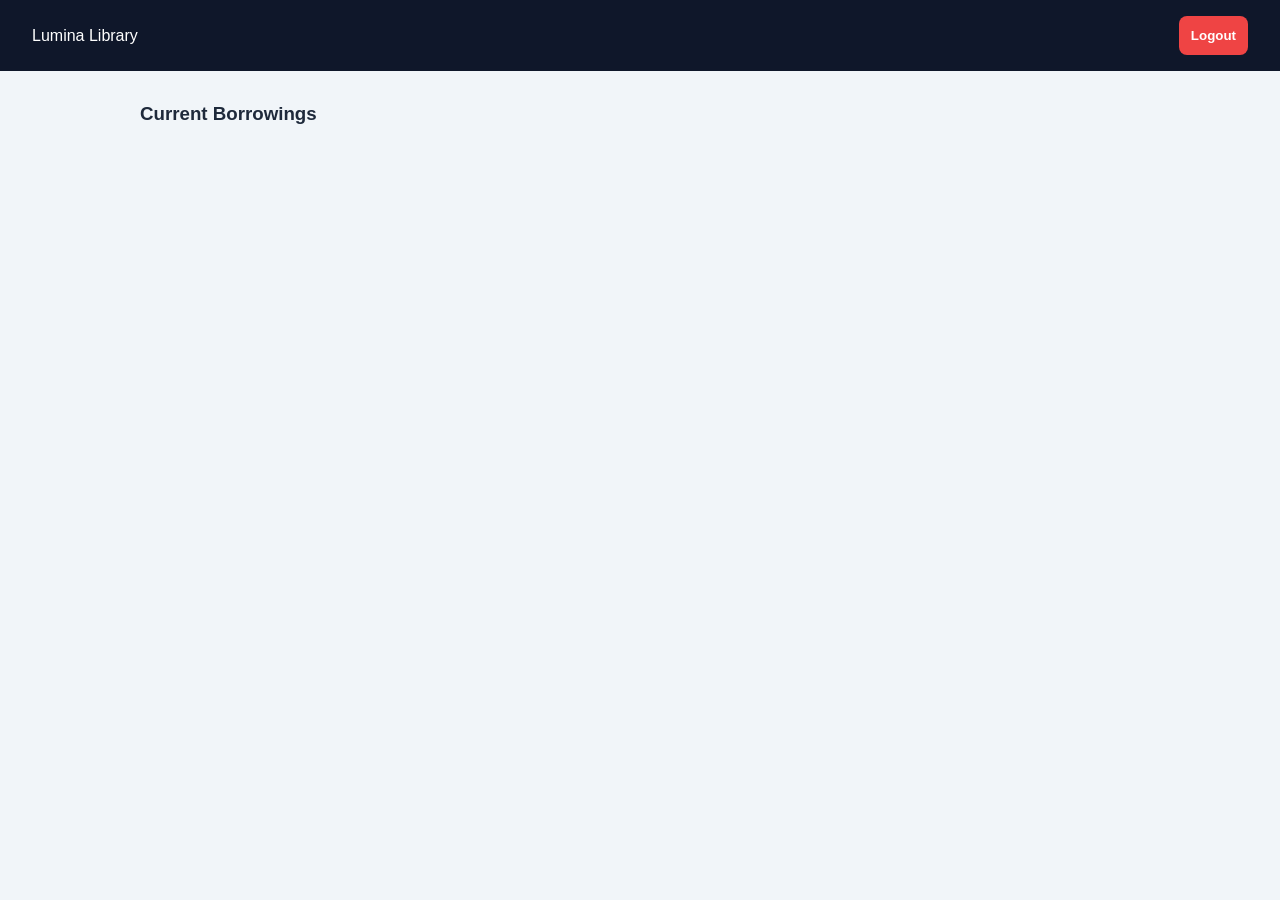
==== dashboard.html @ 40026fcd "Add files via upload" ====
<!DOCTYPE html>
<html lang="en">
<head>
    <meta charset="UTF-8">
    <title>Lumina | Dashboard</title>
    <link rel="stylesheet" href="style.css">
</head>
<body>
    <nav class="navbar">
        <span class="logo">Lumina Library</span>
        <div class="nav-right">
            <span id="user-info"></span>
            <button id="logout-btn" class="danger-btn">Logout</button>
        </div>
    </nav>

    <main class="container">
        <div id="admin-view" class="role-section hidden">
            <div class="card">
                <h3>User Management</h3>
                <table id="user-table">
                    <thead><tr><th>Email</th><th>Role</th><th>Action</th></tr></thead>
                    <tbody id="user-list"></tbody>
                </table>
            </div>
        </div>

        <div id="librarian-view" class="role-section hidden">
            <div class="grid-2">
                <div class="card">
                    <h3>Add Book</h3>
                    <input type="text" id="isbn-input" placeholder="ISBN">
                    <button id="fetch-btn">Find Book</button>
                    <div id="preview" class="hidden">
                        <img id="p-img" src="">
                        <p id="p-title"></p>
                        <button id="add-final">Add to Catalog</button>
                    </div>
                </div>
                <div class="card">
                    <h3>Issue Loan</h3>
                    <input type="text" id="l-isbn" placeholder="ISBN">
                    <input type="text" id="l-email" placeholder="Student Email">
                    <button id="loan-btn">Confirm Loan</button>
                </div>
            </div>
        </div>

        <div id="student-view" class="role-section">
            <h3>Current Borrowings</h3>
            <div id="book-list" class="book-grid"></div>
        </div>
    </main>

    <script type="module" src="app.js"></script>
</body>
</html>
---- style.css ----
:root {
    --primary: #4f46e5;
    --dark: #0f172a;
    --card-bg: #ffffff;
    --text: #1e293b;
}

body {
    margin: 0; font-family: 'Segoe UI', sans-serif;
    background: #f1f5f9; color: var(--text);
}

.auth-page {
    background: linear-gradient(135deg, #4f46e5 0%, #7c3aed 100%);
    height: 100vh; display: flex; align-items: center; justify-content: center;
}

.auth-card {
    background: white; padding: 2.5rem; border-radius: 1rem;
    box-shadow: 0 25px 50px -12px rgba(0,0,0,0.25);
    width: 100%; max-width: 400px; text-align: center;
}

.card { background: white; padding: 1.5rem; border-radius: 0.75rem; border: 1px solid #e2e8f0; margin-bottom: 1rem; }

.container { max-width: 1000px; margin: 2rem auto; padding: 0 1rem; }

.navbar {
    background: var(--dark); color: white; padding: 1rem 2rem;
    display: flex; justify-content: space-between; align-items: center;
}

input {
    width: 100%; padding: 0.75rem; margin: 0.5rem 0;
    border: 1px solid #cbd5e1; border-radius: 0.5rem; font-size: 1rem;
}

button {
    width: 100%; padding: 0.75rem; background: var(--primary);
    color: white; border: none; border-radius: 0.5rem;
    font-weight: 600; cursor: pointer; transition: 0.2s;
}

button:hover { opacity: 0.9; }

.secondary { background: #f1f5f9; color: var(--text); margin-top: 0.5rem; }

.hidden { display: none !important; }

.grid-2 { display: grid; grid-template-columns: 1fr 1fr; gap: 1.5rem; }

table { width: 100%; border-collapse: collapse; margin-top: 1rem; }
th, td { text-align: left; padding: 0.75rem; border-bottom: 1px solid #e2e8f0; }

.danger-btn { background: #ef4444; width: auto; }
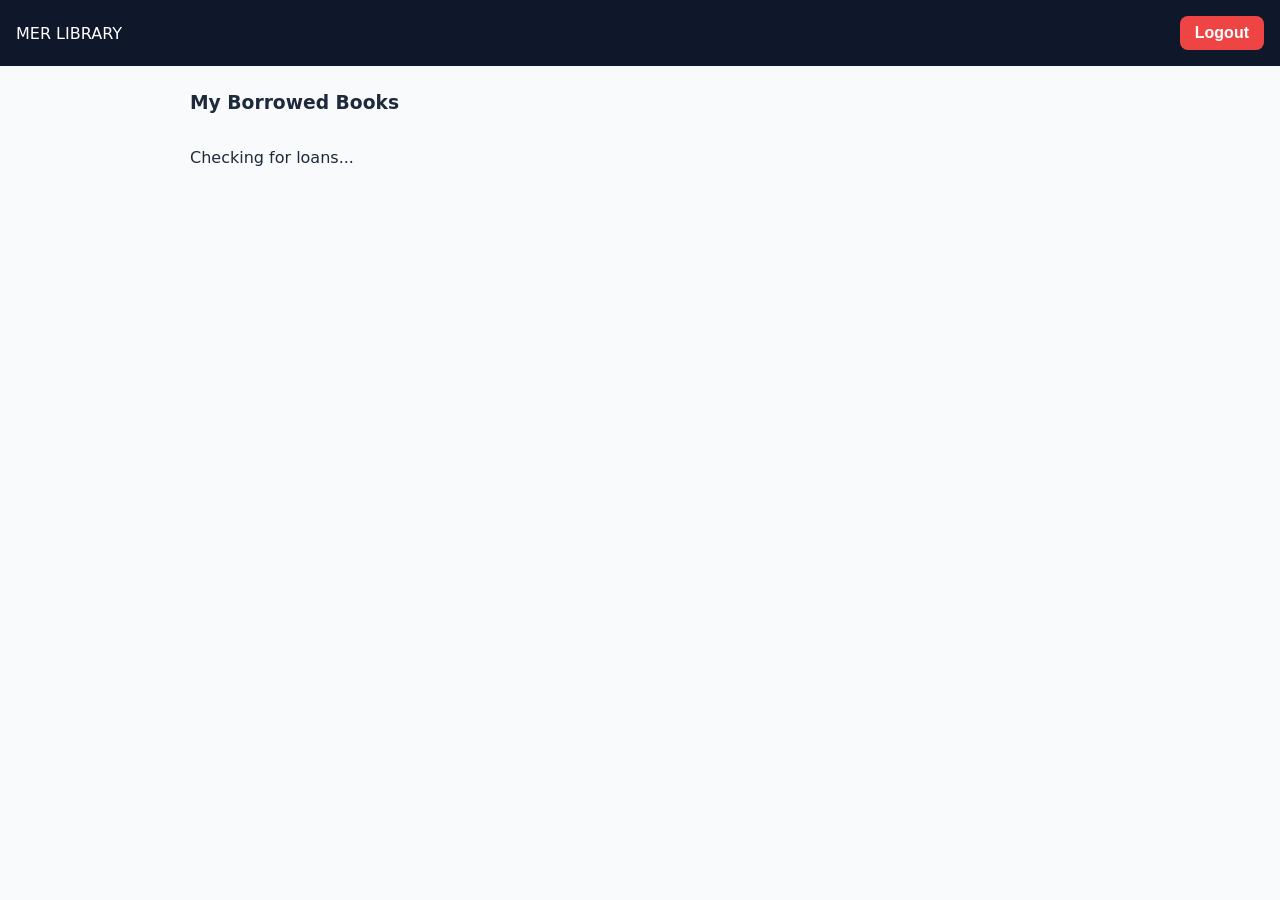
==== commit ce107620: "Add files via upload" ====
--- a/dashboard.html
+++ b/dashboard.html
@@ -2,53 +2,48 @@
 <html lang="en">
 <head>
     <meta charset="UTF-8">
-    <title>Lumina | Dashboard</title>
+    <meta name="viewport" content="width=device-width, initial-scale=1.0">
+    <title>MER Library | Dashboard</title>
     <link rel="stylesheet" href="style.css">
+    <script src="https://cdn.jsdelivr.net/npm/@ericblade/quagga2/dist/quagga.min.js"></script>
 </head>
 <body>
     <nav class="navbar">
-        <span class="logo">Lumina Library</span>
-        <div class="nav-right">
-            <span id="user-info"></span>
-            <button id="logout-btn" class="danger-btn">Logout</button>
-        </div>
+        <span class="logo">MER LIBRARY</span>
+        <button id="logout-btn" class="danger-btn">Logout</button>
     </nav>
 
     <main class="container">
-        <div id="admin-view" class="role-section hidden">
-            <div class="card">
-                <h3>User Management</h3>
-                <table id="user-table">
-                    <thead><tr><th>Email</th><th>Role</th><th>Action</th></tr></thead>
-                    <tbody id="user-list"></tbody>
-                </table>
-            </div>
-        </div>
-
         <div id="librarian-view" class="role-section hidden">
             <div class="grid-2">
                 <div class="card">
-                    <h3>Add Book</h3>
-                    <input type="text" id="isbn-input" placeholder="ISBN">
-                    <button id="fetch-btn">Find Book</button>
-                    <div id="preview" class="hidden">
-                        <img id="p-img" src="">
-                        <p id="p-title"></p>
-                        <button id="add-final">Add to Catalog</button>
+                    <h3>📚 Add to Catalog</h3>
+                    <div id="scanner-container" class="hidden"></div>
+                    <button id="start-scan" class="secondary" style="margin-bottom:10px;">📷 Scan Barcode</button>
+                    <input type="text" id="isbn-input" placeholder="ISBN Number">
+                    <button id="fetch-btn">Check Book Info</button>
+                    
+                    <div id="preview" class="hidden" style="margin-top:15px; text-align:center;">
+                        <img id="p-img" src="" style="width:70px; border-radius:4px;">
+                        <p id="p-title" style="font-size:0.9rem; margin:5px 0;"></p>
+                        <button id="add-final" class="success-btn">Add to MER Library</button>
                     </div>
                 </div>
+
                 <div class="card">
-                    <h3>Issue Loan</h3>
-                    <input type="text" id="l-isbn" placeholder="ISBN">
+                    <h3>📖 Issue Loan</h3>
+                    <input type="text" id="l-isbn" placeholder="Book ISBN">
                     <input type="text" id="l-email" placeholder="Student Email">
-                    <button id="loan-btn">Confirm Loan</button>
+                    <button id="loan-btn" class="success-btn">Confirm Loan</button>
                 </div>
             </div>
         </div>
 
         <div id="student-view" class="role-section">
-            <h3>Current Borrowings</h3>
-            <div id="book-list" class="book-grid"></div>
+            <h3 style="margin-top:0;">My Borrowed Books</h3>
+            <div id="book-list" class="book-grid">
+                <p>Checking for loans...</p>
+            </div>
         </div>
     </main>
 
--- a/style.css
+++ b/style.css
@@ -1,55 +1,27 @@
 :root {
     --primary: #4f46e5;
     --dark: #0f172a;
-    --card-bg: #ffffff;
+    --bg: #f8fafc;
+    --card: #ffffff;
     --text: #1e293b;
+    --success: #10b981;
 }
 
-body {
-    margin: 0; font-family: 'Segoe UI', sans-serif;
-    background: #f1f5f9; color: var(--text);
-}
-
-.auth-page {
-    background: linear-gradient(135deg, #4f46e5 0%, #7c3aed 100%);
-    height: 100vh; display: flex; align-items: center; justify-content: center;
-}
-
-.auth-card {
-    background: white; padding: 2.5rem; border-radius: 1rem;
-    box-shadow: 0 25px 50px -12px rgba(0,0,0,0.25);
-    width: 100%; max-width: 400px; text-align: center;
-}
-
-.card { background: white; padding: 1.5rem; border-radius: 0.75rem; border: 1px solid #e2e8f0; margin-bottom: 1rem; }
-
-.container { max-width: 1000px; margin: 2rem auto; padding: 0 1rem; }
-
-.navbar {
-    background: var(--dark); color: white; padding: 1rem 2rem;
-    display: flex; justify-content: space-between; align-items: center;
-}
-
-input {
-    width: 100%; padding: 0.75rem; margin: 0.5rem 0;
-    border: 1px solid #cbd5e1; border-radius: 0.5rem; font-size: 1rem;
-}
-
-button {
-    width: 100%; padding: 0.75rem; background: var(--primary);
-    color: white; border: none; border-radius: 0.5rem;
-    font-weight: 600; cursor: pointer; transition: 0.2s;
-}
-
-button:hover { opacity: 0.9; }
-
-.secondary { background: #f1f5f9; color: var(--text); margin-top: 0.5rem; }
-
+body { margin: 0; font-family: -apple-system, system-ui, sans-serif; background: var(--bg); color: var(--text); }
+.auth-page { background: #4f46e5; height: 100vh; display: flex; align-items: center; justify-content: center; }
+.auth-card { background: white; padding: 2rem; border-radius: 1rem; width: 90%; max-width: 350px; text-align: center; box-shadow: 0 20px 25px -5px rgba(0,0,0,0.2); }
+.navbar { background: var(--dark); color: white; padding: 1rem; display: flex; justify-content: space-between; align-items: center; }
+.container { max-width: 900px; margin: 1rem auto; padding: 10px; }
+.card { background: var(--card); padding: 1.2rem; border-radius: 12px; border: 1px solid #e2e8f0; margin-bottom: 1rem; }
 .hidden { display: none !important; }
-
-.grid-2 { display: grid; grid-template-columns: 1fr 1fr; gap: 1.5rem; }
-
-table { width: 100%; border-collapse: collapse; margin-top: 1rem; }
-th, td { text-align: left; padding: 0.75rem; border-bottom: 1px solid #e2e8f0; }
-
-.danger-btn { background: #ef4444; width: auto; }+input { width: 100%; padding: 12px; margin: 8px 0; border: 1px solid #cbd5e1; border-radius: 8px; box-sizing: border-box; font-size: 16px; }
+button { background: var(--primary); color: white; border: none; padding: 12px; border-radius: 8px; font-weight: 600; cursor: pointer; width: 100%; font-size: 1rem; }
+.secondary { background: #e2e8f0; color: var(--text); }
+.success-btn { background: var(--success); }
+.danger-btn { background: #ef4444; width: auto; padding: 8px 15px; }
+.grid-2 { display: grid; grid-template-columns: 1fr 1fr; gap: 15px; }
+.book-grid { display: grid; grid-template-columns: 1fr; gap: 10px; }
+#scanner-container { width: 100%; height: 200px; background: #000; border-radius: 8px; overflow: hidden; margin-bottom: 10px; }
+#scanner-container video { width: 100%; height: 100%; object-fit: cover; }
+.footer-note { margin-top: 15px; font-size: 0.75rem; color: #64748b; }
+@media (max-width: 600px) { .grid-2 { grid-template-columns: 1fr; } }
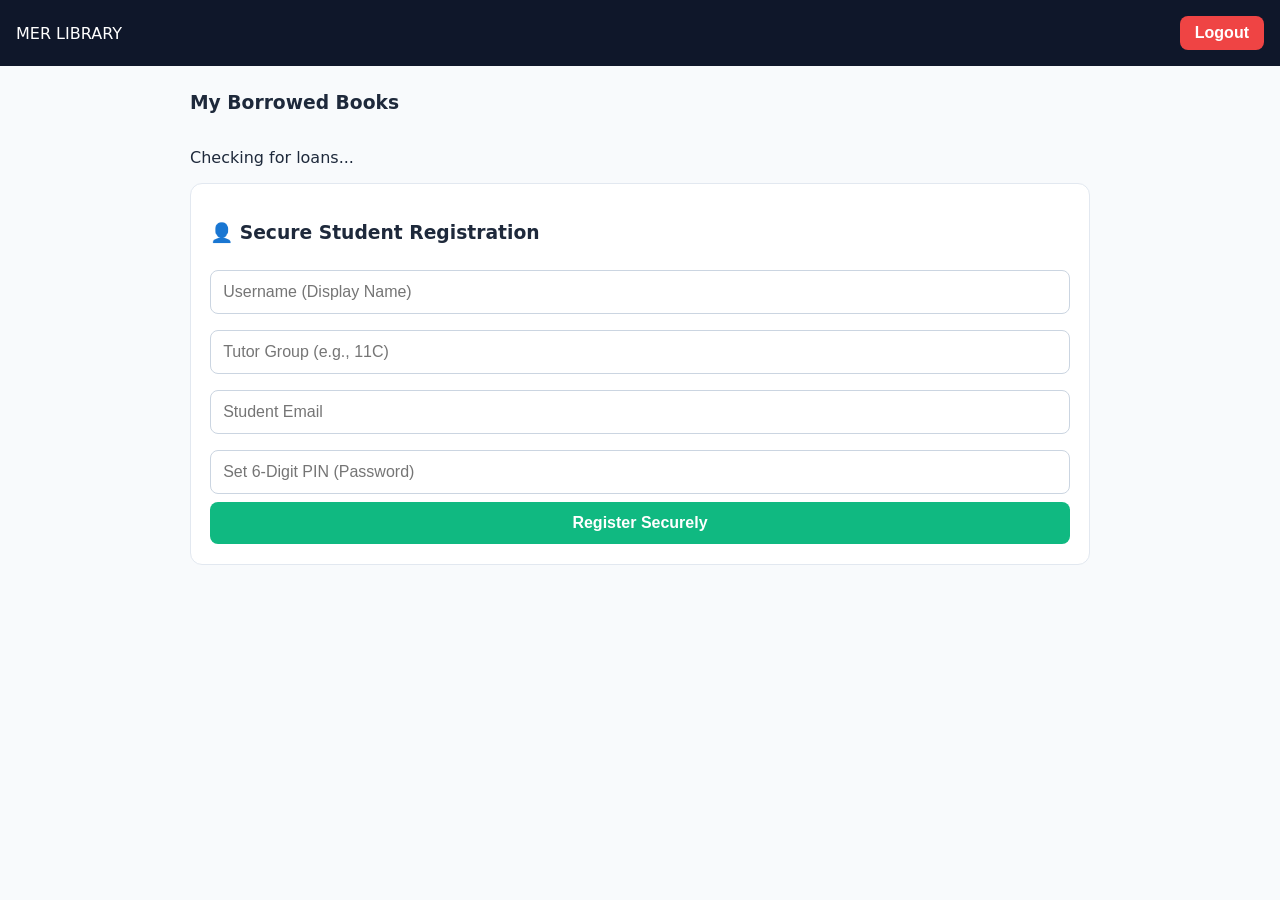
==== commit f7fc3da1: "Add secure student registration form to dashboard" ====
--- a/dashboard.html
+++ b/dashboard.html
@@ -45,8 +45,19 @@
                 <p>Checking for loans...</p>
             </div>
         </div>
+        <div id="secondary-auth-container" style="display:none;"></div>
+
+<div class="card">
+    <h3>👤 Secure Student Registration</h3>
+    <input type="text" id="reg-user" placeholder="Username (Display Name)">
+    <input type="text" id="reg-tutor" placeholder="Tutor Group (e.g., 11C)">
+    <input type="email" id="reg-email" placeholder="Student Email">
+    <input type="password" id="reg-pin" placeholder="Set 6-Digit PIN (Password)">
+    <button id="reg-btn" class="success-btn">Register Securely</button>
+</div>
+
     </main>
 
     <script type="module" src="app.js"></script>
 </body>
-</html>+</html>
